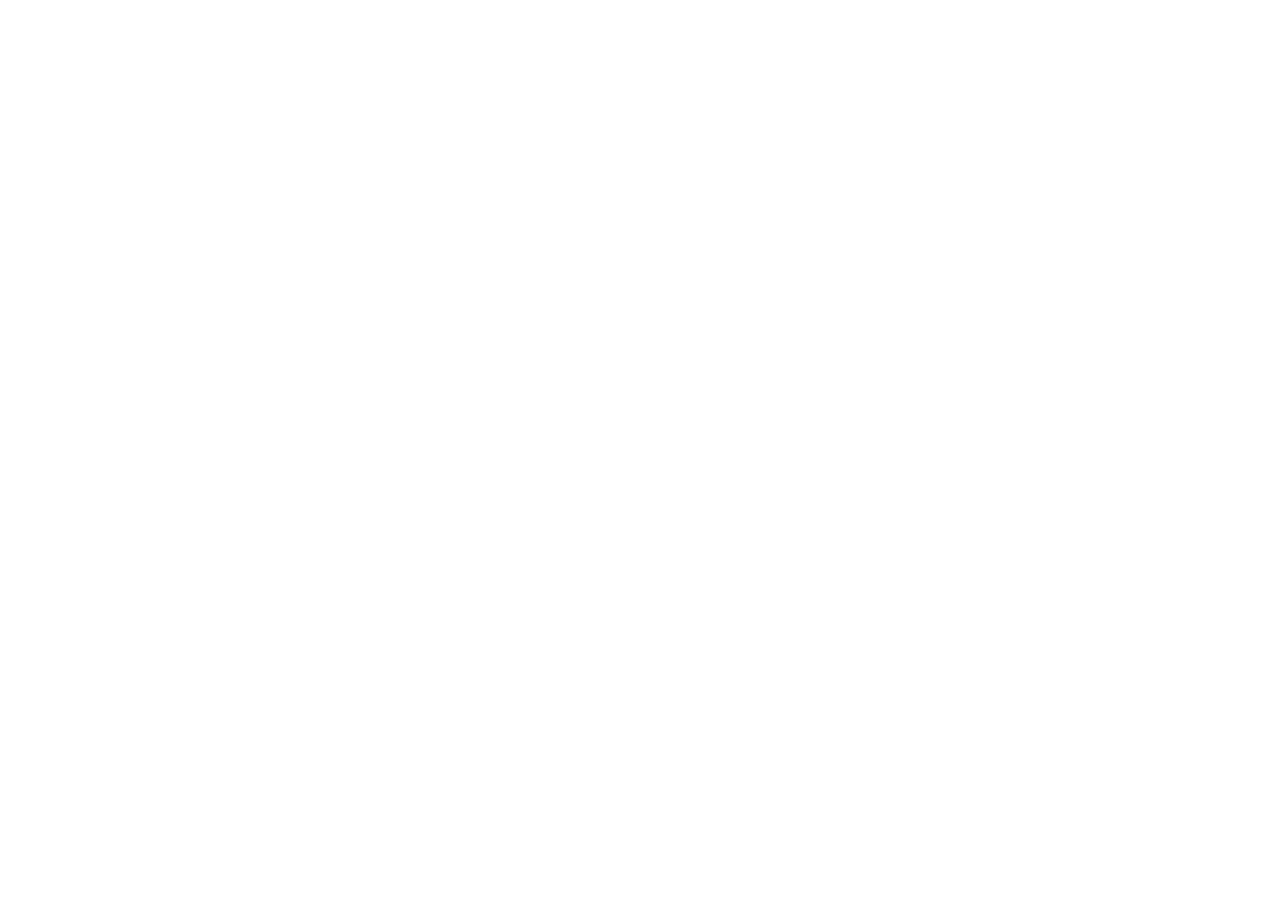
==== index.html @ b4d579a5 "Initial commit" ====
<!DOCTYPE html>
<html lang="en">

<head>
    <meta charset="UTF-8">
    <meta name="viewport" content="width=device-width, initial-scale=1.0">
    <title>Online Store</title>
    <link rel="stylesheet" href="./css/style.css">
    <script src="./js/app.js"></script>
</head>

<body>

    

</body>

</html>
---- css/style.css ----
@import './reset.css';
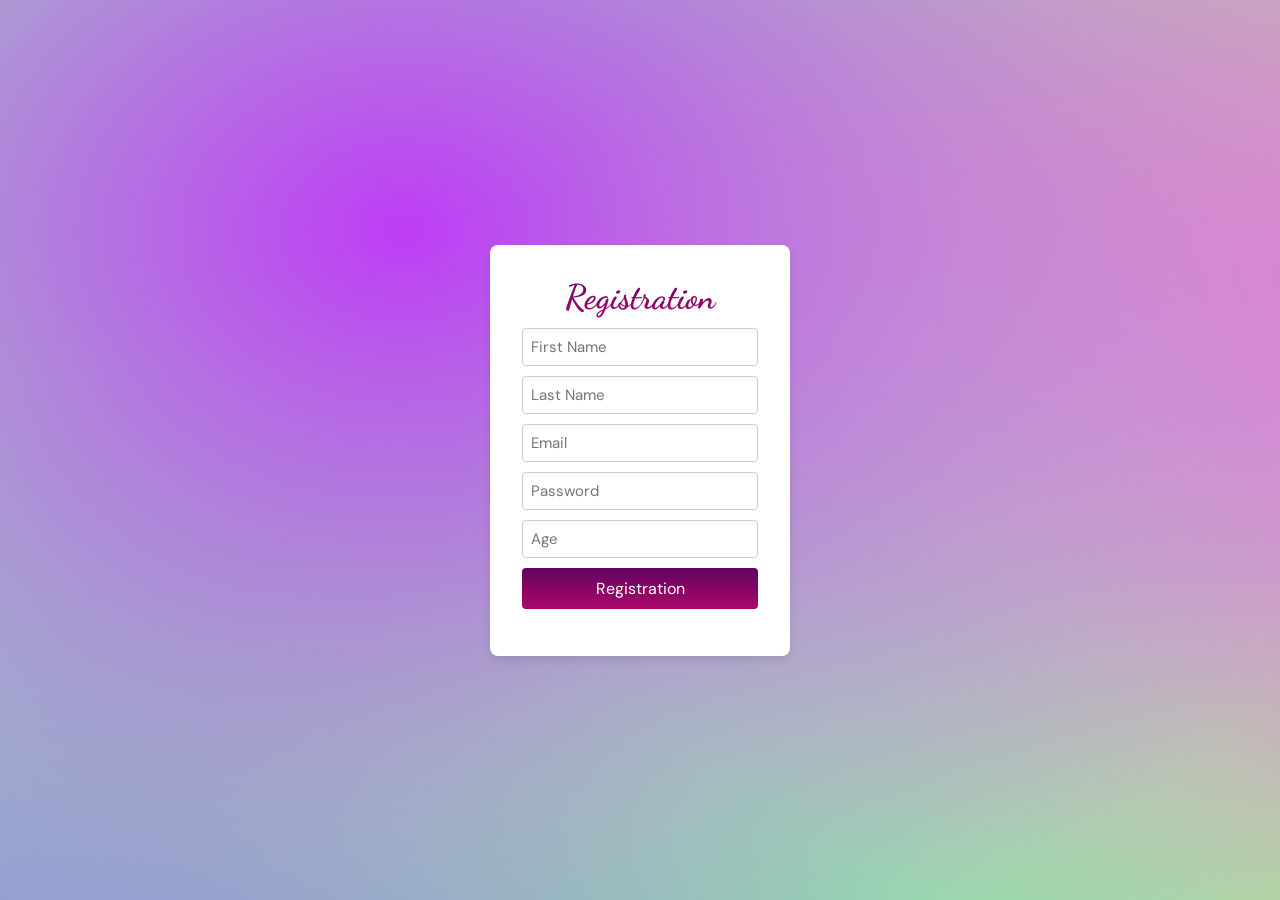
==== commit d96b0feb: "Complete user signup flow" ====
--- a/index.html
+++ b/index.html
@@ -5,13 +5,31 @@
     <meta charset="UTF-8">
     <meta name="viewport" content="width=device-width, initial-scale=1.0">
     <title>Online Store</title>
+    <link rel="preconnect" href="https://fonts.googleapis.com">
+    <link rel="preconnect" href="https://fonts.gstatic.com" crossorigin>
+    <link
+        href="https://fonts.googleapis.com/css2?family=DM+Sans:ital,opsz,wght@0,9..40,100..1000;1,9..40,100..1000&family=Dancing+Script:wght@400..700&display=swap"
+        rel="stylesheet">
     <link rel="stylesheet" href="./css/style.css">
     <script src="./js/app.js"></script>
 </head>
 
 <body>
 
-    
+    <form action="#" id="registration-form">
+        <p>Registration</p>
+
+        <input type="text" id="firstName" placeholder="First Name" required>
+        <input type="text" id="lastName" placeholder="Last Name" required>
+        <input type="email" id="email" placeholder="Email" required>
+        <input type="password" id="password" placeholder="Password" required>
+        <input type="number" id="age" placeholder="Age" required>
+
+        <button type="submit">Registration</button>
+
+        <div id="message"></div>
+
+    </form>
 
 </body>
 
--- a/css/style.css
+++ b/css/style.css
@@ -1,2 +1,97 @@
 @import './reset.css';
 
+
+body {
+    font-family: "DM Sans", sans-serif;
+    display: flex;
+    justify-content: center;
+    align-items: center;
+    height: 100vh;
+    background-color: #99ffad;
+    background-size: 150% 150%;
+    background-image:
+        radial-gradient(at 89% 28%, hsla(286, 76%, 71%, 1) 0px, transparent 50%),
+        radial-gradient(at 21% 17%, hsla(282, 90%, 60%, 1) 0px, transparent 50%),
+        radial-gradient(at 35% 47%, hsla(128, 74%, 79%, 1) 0px, transparent 50%),
+        radial-gradient(at 82% 25%, hsla(3, 93%, 76%, 1) 0px, transparent 50%),
+        radial-gradient(at 11% 91%, hsla(257, 85%, 67%, 1) 0px, transparent 50%),
+        radial-gradient(at 87% 61%, hsla(106, 84%, 76%, 1) 0px, transparent 50%),
+        radial-gradient(at 35% 86%, hsla(126, 87%, 70%, 1) 0px, transparent 50%);
+
+        animation: gradientShift 5s ease infinite alternate;
+}
+
+@keyframes gradientShift {
+    0% {
+        background-position: 100% 50%;
+    }
+    50% {
+        background-position: 100% 100%;
+    }
+    100% {
+        background-position: 0% 50%;
+    }
+}
+
+p {
+    font-family: "Dancing Script", cursive;
+    margin-bottom: 10px;
+    text-align: center;
+    font-size: 34px;
+    font-weight: 700;
+    background: #AA076B;
+    /* fallback for old browsers */
+    background: -webkit-linear-gradient(to bottom, #61045F, #AA076B);
+    /* Chrome 10-25, Safari 5.1-6 */
+    background: linear-gradient(to bottom, #61045F, #AA076B);
+    /* W3C, IE 10+/ Edge, Firefox 16+, Chrome 26+, Opera 12+, Safari 7+ */
+    background-clip: text;
+    -webkit-text-fill-color: transparent;
+}
+
+form {
+    background: white;
+    padding: 2rem;
+    border-radius: 8px;
+    box-shadow: 0 4px 8px rgba(0, 0, 0, 0.1);
+    width: 300px;
+}
+
+input {
+    font-size: 15px;
+    width: 100%;
+    padding: 8px;
+    margin-bottom: 10px;
+    border: 1px solid #ccc;
+    border-radius: 4px;
+}
+
+button {
+    width: 100%;
+    padding: 10px;
+    background: #AA076B;
+    /* fallback for old browsers */
+    background: -webkit-linear-gradient(to bottom, #61045F, #AA076B);
+    /* Chrome 10-25, Safari 5.1-6 */
+    background: linear-gradient(to bottom, #61045F, #AA076B);
+    /* W3C, IE 10+/ Edge, Firefox 16+, Chrome 26+, Opera 12+, Safari 7+ */
+    color: white;
+    border: none;
+    border-radius: 4px;
+    cursor: pointer;
+    font-size: 16px;
+    transition: filter 0.2s ease-in-out;
+}
+
+button:hover {
+    filter: brightness(125%);
+}
+
+button:active {
+    filter: brightness(110%);
+}
+
+#message {
+    margin-top: 15px;
+    text-align: center;
+}
